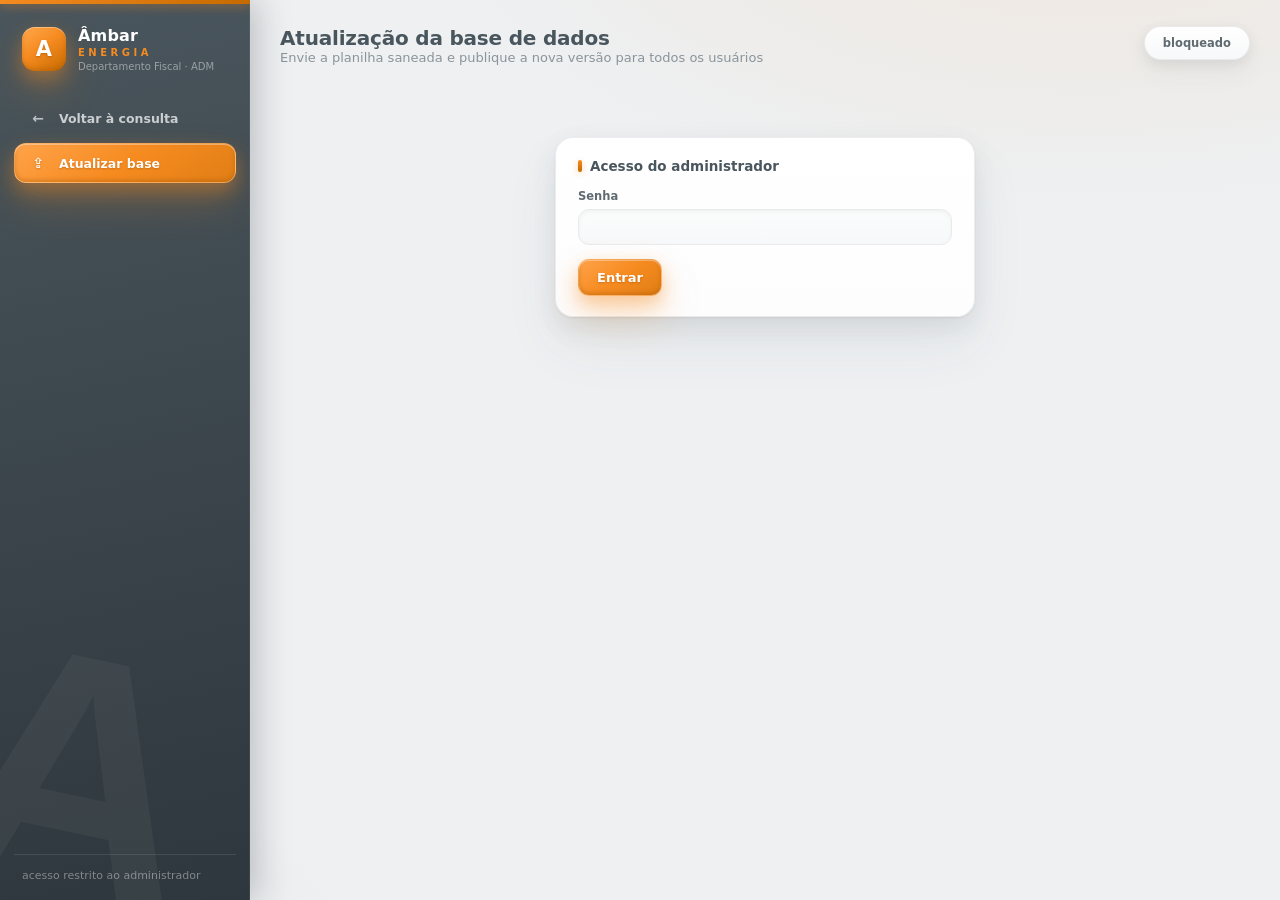
==== admin.html @ 41049a25 "Consulta Fiscal Âmbar Energia — sistema de consulta de códigos de produtos e serviços Sistema estáti" ====
<!DOCTYPE html>
<html lang="pt-BR">
<head>
<meta charset="UTF-8">
<meta name="viewport" content="width=device-width, initial-scale=1.0">
<title>ADM · Consulta Fiscal Âmbar</title>
<link rel="icon" href="data:image/svg+xml,%3Csvg xmlns='http://www.w3.org/2000/svg' viewBox='0 0 32 32'%3E%3Crect width='32' height='32' rx='8' fill='%234A565D'/%3E%3Ctext x='16' y='23' font-family='Verdana' font-size='19' font-weight='bold' fill='%23F68B20' text-anchor='middle'%3EA%3C/text%3E%3C/svg%3E">
<link rel="stylesheet" href="css/style.css?v=2">
</head>
<body>

<aside class="sidebar">
  <div class="brand">
    <div class="brand-icon">A</div>
    <div>
      <div class="brand-name">Âmbar<span class="energia">ENERGIA</span></div>
      <div class="brand-sub">Departamento Fiscal · ADM</div>
    </div>
  </div>
  <nav class="nav">
    <a class="nav-item" href="index.html"><span class="ni">←</span> Voltar à consulta</a>
    <button class="nav-item active" type="button"><span class="ni">⇪</span> Atualizar base</button>
  </nav>
  <div class="sidebar-foot">
    <div class="muted small">acesso restrito ao administrador</div>
  </div>
</aside>

<main class="main">
  <header class="topbar">
    <div>
      <h1>Atualização da base de dados</h1>
      <div class="muted">Envie a planilha saneada e publique a nova versão para todos os usuários</div>
    </div>
    <div class="topbar-right"><div class="badge-status" id="statusBadge">bloqueado</div></div>
  </header>

  <!-- ============ LOGIN ============ -->
  <section id="telaLogin" class="login-box">
    <div class="card">
      <div class="card-head"><h3>Acesso do administrador</h3></div>
      <div class="field-row">
        <label style="flex:1;">Senha
          <input type="password" id="senha" autocomplete="current-password">
        </label>
      </div>
      <button class="btn primary" id="btnEntrar" type="button">Entrar</button>
      <div id="msgLogin"></div>
    </div>
  </section>

  <!-- ============ PAINEL ============ -->
  <section id="telaPainel" class="admin-wrap" hidden>
    <div class="card">
      <div class="card-head"><h3>1 · Planilha da base</h3>
        <span class="muted small">arquivo .xlsx com as abas <b>Produtos</b> e <b>Servicos</b> (mesmo layout da Base Fiscal - Saneada)</span>
      </div>
      <div class="dropzone" id="dropzone">
        <b>Clique para escolher</b> ou arraste o arquivo .xlsx aqui
        <div class="muted small" style="margin-top:6px;">nada é enviado até você clicar em Publicar</div>
      </div>
      <input type="file" id="arquivo" accept=".xlsx" hidden>
      <div id="msgArquivo"></div>
      <ul class="check-list" id="resumoArquivo"></ul>
    </div>

    <div class="card">
      <div class="card-head"><h3>2 · Publicação no site</h3>
        <span class="muted small">a atualização entra no ar em ~1 minuto para todos os usuários</span>
      </div>
      <div class="field-row">
        <label style="flex:1;">Token de publicação do GitHub (fine-grained, com permissão de conteúdo neste repositório)
          <input type="password" id="token" placeholder="github_pat_…" autocomplete="off">
        </label>
      </div>
      <label style="flex-direction:row; align-items:center; gap:8px; font-weight:400;">
        <input type="checkbox" id="lembrarToken" style="width:auto; box-shadow:none;"> lembrar token neste navegador (somente em computador de uso pessoal)
      </label>
      <div class="btn-row" style="margin-top:14px;">
        <button class="btn primary" id="btnPublicar" type="button" disabled>Publicar atualização</button>
      </div>
      <div id="msgPublicar"></div>
    </div>

    <div class="card">
      <div class="card-head"><h3>Como funciona</h3></div>
      <ul class="check-list">
        <li>A planilha é validada aqui no navegador (abas, colunas e formatos).</li>
        <li>Ao publicar, os dados são gravados no repositório do site com o seu token — cada publicação fica registrada no histórico do GitHub.</li>
        <li>Os usuários da consulta não precisam de login; somente esta página de atualização é restrita.</li>
        <li>Para trocar a senha desta página, atualize o hash em <b>js/admin.js</b> (instruções no README do repositório).</li>
      </ul>
    </div>
  </section>
</main>

<script src="vendor/xlsx.full.min.js"></script>
<script src="js/admin.js?v=2"></script>
</body>
</html>
---- css/style.css ----
/* =====================================================================
   Consulta Fiscal — identidade Âmbar Energia · acabamento premium 3D
   Mesma identidade do MtM Energia:
   laranja #F68B20 · ardósia #4A565D · cinza #606B71
   apoio #E9EAEB #F5F6F7 #8A949B · ênfase #C56A00 · destaque #FFE9CF
   alerta #C0392B · tipografia Verdana
   ===================================================================== */
:root {
  --laranja: #F68B20;
  --laranja-2: #C56A00;
  --laranja-soft: #FFE9CF;
  --ardosia: #4A565D;
  --ardosia-2: #3A444A;
  --ardosia-3: #2E373D;
  --cinza: #606B71;
  --texto-2: #8A949B;
  --painel: #F5F6F7;
  --linha: #E9EAEB;
  --alerta: #C0392B;
  --alerta-soft: #FBEAE7;
  --bg: #eef0f2;
  --card: #ffffff;

  --sombra-card:
    inset 0 1px 0 rgba(255,255,255,.95),
    0 1px 2px rgba(74,86,93,.10),
    0 10px 24px rgba(74,86,93,.10),
    0 28px 56px rgba(74,86,93,.07);
  --sombra-card-hover:
    inset 0 1px 0 rgba(255,255,255,.95),
    0 2px 4px rgba(74,86,93,.12),
    0 18px 38px rgba(74,86,93,.16),
    0 42px 80px rgba(74,86,93,.10);
  --sombra-laranja:
    inset 0 1px 0 rgba(255,255,255,.35),
    inset 0 -2px 4px rgba(151,79,0,.35),
    0 8px 18px rgba(246,139,32,.38),
    0 20px 40px rgba(246,139,32,.22);
  --radius: 18px;
}

* { box-sizing: border-box; margin: 0; padding: 0; }
[hidden] { display: none !important; }
html, body { height: 100%; }
body {
  font-family: Verdana, "Segoe UI", system-ui, sans-serif;
  background:
    radial-gradient(1100px 500px at 85% -10%, rgba(246,139,32,.09), transparent 60%),
    radial-gradient(900px 500px at -10% 110%, rgba(74,86,93,.10), transparent 55%),
    var(--bg);
  color: var(--ardosia);
  display: flex;
  font-size: 13px;
  min-height: 100vh;
}

/* ============================ SIDEBAR ============================ */
.sidebar {
  width: 250px; min-width: 250px;
  background: linear-gradient(168deg, var(--ardosia) 0%, var(--ardosia-2) 55%, var(--ardosia-3) 100%);
  display: flex; flex-direction: column;
  padding: 24px 14px 18px;
  position: sticky; top: 0; height: 100vh;
  box-shadow: inset -1px 0 0 rgba(255,255,255,.06), 8px 0 30px rgba(46,55,61,.25);
  overflow: hidden;
}
.sidebar::before {
  content: "A";
  position: absolute; left: -46px; bottom: -70px;
  font-size: 340px; font-weight: 700; font-family: Verdana, sans-serif;
  color: rgba(255,255,255,.045);
  transform: rotate(12deg);
  pointer-events: none;
}
.sidebar::after {
  content: ""; position: absolute; top: 0; left: 0; right: 0; height: 4px;
  background: linear-gradient(90deg, var(--laranja), var(--laranja-2));
  box-shadow: 0 2px 10px rgba(246,139,32,.55);
}

.brand { display: flex; gap: 12px; align-items: center; padding: 2px 8px 22px; position: relative; }
.brand-icon {
  width: 44px; height: 44px; border-radius: 13px;
  background: linear-gradient(145deg, #FFA94D 0%, var(--laranja) 45%, var(--laranja-2) 100%);
  color: #fff; font-size: 21px; font-weight: 700; display: grid; place-items: center;
  box-shadow: var(--sombra-laranja);
  text-shadow: 0 1px 2px rgba(151,79,0,.5);
}
.brand-name { font-weight: 700; font-size: 16px; color: #fff; letter-spacing: .2px; }
.brand-name .energia { color: var(--laranja); font-size: 10px; letter-spacing: 3.5px; font-weight: 700; display: block; margin-top: 2px; }
.brand-sub { font-size: 10px; color: rgba(255,255,255,.45); margin-top: 3px; }

.nav { display: flex; flex-direction: column; gap: 5px; margin-top: 4px; flex: 1; position: relative; }
.nav-item {
  display: flex; align-items: center; gap: 11px;
  padding: 11px 13px;
  background: transparent;
  border-radius: 12px; color: rgba(255,255,255,.72);
  font-size: 12.5px; font-weight: 700; font-family: inherit;
  cursor: pointer; text-align: left;
  transition: all .18s ease;
  border: 1px solid transparent;
  text-decoration: none;
}
.nav-item:hover {
  background: rgba(255,255,255,.07);
  color: #fff;
  transform: translateX(3px);
}
.nav-item.active {
  background: linear-gradient(145deg, #FFA34A 0%, var(--laranja) 50%, #E07E15 100%);
  color: #fff;
  box-shadow: var(--sombra-laranja);
  border: 1px solid rgba(255,255,255,.25);
  text-shadow: 0 1px 2px rgba(151,79,0,.45);
  transform: translateX(0);
}
.nav-item:focus-visible { outline: 2px solid var(--laranja); outline-offset: 2px; }
.ni { width: 20px; text-align: center; font-size: 14px; opacity: .9; }

.sidebar-foot { padding: 14px 8px 0; border-top: 1px solid rgba(255,255,255,.10); position: relative; }
.sidebar-foot .pill {
  background: rgba(255,255,255,.08); border: 1px solid rgba(255,255,255,.14);
  border-radius: 999px; color: rgba(255,255,255,.8);
  padding: 6px 12px; font-size: 10.5px; font-weight: 700; text-align: center;
}
.sidebar-foot .muted { color: rgba(255,255,255,.4); }
.sidebar-foot a { color: rgba(255,255,255,.55); text-decoration: none; font-size: 10.5px; }
.sidebar-foot a:hover { color: var(--laranja); }

/* ============================ MAIN ============================ */
.main { flex: 1; padding: 26px 30px 46px; max-width: 1500px; min-width: 0; }
.topbar { display: flex; justify-content: space-between; align-items: flex-start; gap: 14px; margin-bottom: 22px; flex-wrap: wrap; }
.topbar h1 { font-size: 20px; font-weight: 700; letter-spacing: -.2px; }
.muted { color: var(--texto-2); }
.small { font-size: 11px; }
.topbar-right { display: flex; gap: 10px; align-items: center; flex-wrap: wrap; }

.badge-status {
  background: linear-gradient(180deg, #fff, #f7f8f9);
  border: 1px solid var(--linha); border-radius: 999px;
  padding: 9px 18px; font-weight: 700; font-size: 11.5px; color: var(--cinza);
  box-shadow: inset 0 1px 0 rgba(255,255,255,.9), 0 4px 12px rgba(74,86,93,.10), 0 12px 26px rgba(74,86,93,.06);
}
.badge-status.ok { color: var(--laranja-2); border-color: #F8CE9E; background: linear-gradient(180deg, #FFF6EB, #FFEFDB); }
.badge-status.warn { color: var(--alerta); border-color: #EFC4BD; background: linear-gradient(180deg, #FDF1EF, var(--alerta-soft)); }

.tab { display: none; animation: fade .28s ease; }
.tab.active { display: block; }
@keyframes fade { from { opacity: 0; transform: translateY(8px); } to { opacity: 1; transform: none; } }
@media (prefers-reduced-motion: reduce) {
  *, *::before, *::after { animation: none !important; transition: none !important; }
}

/* ============================ CARDS 3D ============================ */
.card {
  background: linear-gradient(180deg, #ffffff 0%, #fdfdfe 100%);
  border-radius: var(--radius);
  border: 1px solid rgba(233,234,235,.9);
  box-shadow: var(--sombra-card);
  padding: 20px 22px; margin-bottom: 20px;
  transition: transform .22s ease, box-shadow .22s ease;
  position: relative;
}
.card:hover { transform: translateY(-2px); box-shadow: var(--sombra-card-hover); }
.card-head { display: flex; justify-content: space-between; align-items: baseline; margin-bottom: 15px; gap: 10px; flex-wrap: wrap; }
.card-head h3 { font-size: 13.5px; font-weight: 700; color: var(--ardosia); padding-left: 12px; position: relative; }
.card-head h3::before {
  content: ""; position: absolute; left: 0; top: 2px; bottom: 2px; width: 4px; border-radius: 4px;
  background: linear-gradient(180deg, var(--laranja), var(--laranja-2));
  box-shadow: 0 2px 6px rgba(246,139,32,.4);
}

/* ============================ KPIs ============================ */
.kpi-grid { display: grid; grid-template-columns: repeat(auto-fit, minmax(205px, 1fr)); gap: 18px; margin-bottom: 20px; }
.kpi {
  border-radius: var(--radius); padding: 18px 20px;
  background: linear-gradient(180deg, #ffffff, #fbfbfc);
  border: 1px solid rgba(233,234,235,.9);
  box-shadow: var(--sombra-card);
  position: relative; overflow: hidden;
  transition: transform .22s ease, box-shadow .22s ease;
}
.kpi:hover { transform: translateY(-3px); box-shadow: var(--sombra-card-hover); }
.kpi.hero {
  background:
    radial-gradient(420px 200px at 110% -30%, rgba(246,139,32,.45), transparent 60%),
    linear-gradient(150deg, var(--ardosia) 0%, var(--ardosia-2) 55%, var(--ardosia-3) 100%);
  border: 1px solid rgba(255,255,255,.14);
  box-shadow:
    inset 0 1px 0 rgba(255,255,255,.22),
    inset 0 -3px 8px rgba(0,0,0,.25),
    0 14px 30px rgba(46,55,61,.35),
    0 34px 70px rgba(46,55,61,.22);
}
.kpi.hero::before {
  content: "A"; position: absolute; right: -14px; bottom: -34px;
  font-size: 120px; font-weight: 700; color: rgba(255,255,255,.06);
  transform: rotate(12deg); pointer-events: none;
}
.kpi.hero .kpi-label { color: rgba(255,255,255,.65); }
.kpi.hero .kpi-sub { color: rgba(255,255,255,.55); }
.kpi.hero .kpi-value {
  color: var(--laranja);
  text-shadow: 0 2px 14px rgba(246,139,32,.45), 0 1px 2px rgba(0,0,0,.4);
}
.kpi-label { font-size: 10px; color: var(--texto-2); font-weight: 700; text-transform: uppercase; letter-spacing: .8px; }
.kpi-value { font-size: 20px; font-weight: 700; margin-top: 8px; letter-spacing: -.3px; white-space: nowrap; color: var(--ardosia); font-variant-numeric: tabular-nums; }
.kpi-sub { font-size: 10.5px; color: var(--texto-2); margin-top: 5px; }

/* ============================ TABELAS ============================ */
.table-scroll {
  overflow: auto; border-radius: 14px; border: 1px solid var(--linha);
  box-shadow: inset 0 2px 6px rgba(74,86,93,.05);
  background: #fff;
  max-height: 620px;
}
table { border-collapse: collapse; width: 100%; font-size: 11.5px; }
thead th {
  position: sticky; top: 0;
  background: linear-gradient(180deg, #4A565D, #3F4A50);
  color: #fff; font-weight: 700; text-align: left; padding: 10px 12px; white-space: nowrap;
  z-index: 2; font-size: 10.5px; letter-spacing: .3px;
}
tbody td { padding: 9px 12px; border-bottom: 1px solid #F0F2F3; color: var(--cinza); vertical-align: top; }
tbody tr:nth-child(even) { background: #FAFBFB; }
tbody tr:hover { background: var(--laranja-soft); }
td.cod { font-weight: 700; color: var(--ardosia); white-space: nowrap; font-variant-numeric: tabular-nums; }
td.wrap { max-width: 420px; }
mark { background: var(--laranja-soft); color: var(--laranja-2); border-radius: 3px; padding: 0 1px; }

.tag {
  display: inline-block; padding: 3px 10px; border-radius: 999px; font-size: 10px; font-weight: 700;
  box-shadow: inset 0 1px 0 rgba(255,255,255,.5), 0 1px 3px rgba(74,86,93,.15);
  white-space: nowrap;
}
.tag.ok { background: linear-gradient(180deg, #FFF2E0, var(--laranja-soft)); color: var(--laranja-2); border: 1px solid #F5D3A6; }
.tag.warn { background: linear-gradient(180deg, #FDF1EF, var(--alerta-soft)); color: var(--alerta); border: 1px solid #EFC4BD; }
.tag.neutro { background: linear-gradient(180deg, #F7F8F9, #EFF1F2); color: var(--cinza); border: 1px solid var(--linha); }
.tag.top { background: linear-gradient(145deg, #FFA34A, var(--laranja)); color: #fff; border: 1px solid rgba(255,255,255,.3); text-shadow: 0 1px 2px rgba(151,79,0,.4); }

/* ============================ FORMS ============================ */
label { display: flex; flex-direction: column; gap: 6px; font-size: 11.5px; font-weight: 700; color: var(--cinza); }
input, select {
  font: inherit; padding: 10px 12px; border: 1.5px solid var(--linha); border-radius: 11px;
  background: linear-gradient(180deg, #FBFCFC, #F7F8F9); color: var(--ardosia); outline: none;
  transition: all .18s;
  box-shadow: inset 0 2px 4px rgba(74,86,93,.06);
}
input:focus, select:focus {
  border-color: var(--laranja); background: #fff;
  box-shadow: inset 0 1px 3px rgba(74,86,93,.05), 0 0 0 3px rgba(246,139,32,.18);
}
.field-row { display: flex; gap: 14px; margin-bottom: 14px; flex-wrap: wrap; align-items: flex-end; }
.field-row label { flex: 1; min-width: 170px; }
.field-row label.grande { flex: 2.2; min-width: 260px; }

/* pills de escolha (dentro/fora · esporádico/contínuo) */
.escolha { display: flex; flex-direction: column; gap: 6px; }
.escolha .titulo { font-size: 11.5px; font-weight: 700; color: var(--cinza); }
.pills { display: flex; gap: 8px; flex-wrap: wrap; }
.pill-opt {
  font: inherit; font-size: 11.5px; font-weight: 700; cursor: pointer;
  padding: 9px 16px; border-radius: 999px;
  border: 1.5px solid var(--linha); color: var(--cinza);
  background: linear-gradient(180deg, #ffffff, #F2F4F5);
  box-shadow: inset 0 1px 0 rgba(255,255,255,.9), 0 3px 8px rgba(74,86,93,.10);
  transition: all .18s ease;
}
.pill-opt:hover { transform: translateY(-1px); border-color: #d8dcde; color: var(--ardosia); }
.pill-opt[aria-pressed="true"] {
  background: linear-gradient(145deg, #FFA34A 0%, var(--laranja) 50%, #E07E15 100%);
  border-color: rgba(255,255,255,.25); color: #fff;
  text-shadow: 0 1px 2px rgba(151,79,0,.45);
  box-shadow: var(--sombra-laranja);
}
.pill-opt:focus-visible { outline: 2px solid var(--laranja); outline-offset: 2px; }

.btn {
  font: inherit; font-weight: 700; padding: 10px 18px; border-radius: 11px;
  border: 1px solid var(--linha);
  background: linear-gradient(180deg, #ffffff, #F2F4F5);
  color: var(--cinza); cursor: pointer;
  transition: all .18s ease;
  box-shadow: inset 0 1px 0 rgba(255,255,255,.9), 0 3px 8px rgba(74,86,93,.12), 0 8px 18px rgba(74,86,93,.06);
}
.btn:hover { transform: translateY(-1px); color: var(--ardosia); border-color: #d8dcde; }
.btn:active { transform: translateY(1px); box-shadow: inset 0 2px 5px rgba(74,86,93,.18); }
.btn.primary {
  background: linear-gradient(145deg, #FFA34A 0%, var(--laranja) 50%, #E07E15 100%);
  border: 1px solid rgba(255,255,255,.25); color: #fff;
  text-shadow: 0 1px 2px rgba(151,79,0,.45);
  box-shadow: var(--sombra-laranja);
}
.btn.primary:hover { filter: brightness(1.06); color: #fff; }
.btn.mini { padding: 4px 10px; font-size: 10px; border-radius: 8px; }
.btn:disabled { opacity: .45; cursor: not-allowed; transform: none; }
.btn:focus-visible { outline: 2px solid var(--laranja); outline-offset: 2px; }

/* aviso de regra fiscal */
.aviso {
  display: flex; gap: 10px; align-items: flex-start;
  border-radius: 12px; padding: 12px 15px; font-size: 11.5px; margin-bottom: 14px;
  background: linear-gradient(180deg, #FFF6EB, #FFEFDB);
  border: 1px solid #F8CE9E; color: var(--laranja-2); font-weight: 700;
}
.aviso.alerta { background: linear-gradient(180deg, #FDF1EF, var(--alerta-soft)); border-color: #EFC4BD; color: var(--alerta); }
.aviso .ico { font-size: 15px; line-height: 1.2; }

.resultado-head { display: flex; justify-content: space-between; align-items: center; gap: 10px; margin: 4px 0 12px; flex-wrap: wrap; }
.resultado-head .qtd { font-weight: 700; color: var(--ardosia); font-size: 12.5px; }
.vazio { text-align: center; color: var(--texto-2); padding: 40px 20px; font-size: 12.5px; }
.vazio b { color: var(--ardosia); }

/* ============================ ADMIN ============================ */
.admin-wrap { max-width: 760px; margin: 0 auto; }
.dropzone {
  border: 2px dashed #E3B685; border-radius: 16px; padding: 36px 20px;
  text-align: center; color: var(--cinza); cursor: pointer; transition: all .2s;
  background: linear-gradient(180deg, #FFFDFA, #FFF8F0);
}
.dropzone:hover, .dropzone.over { border-color: var(--laranja); background: #FFF6EB; }
.dropzone b { color: var(--laranja-2); }
.login-box { max-width: 420px; margin: 8vh auto 0; }
.msg { border-radius: 10px; padding: 10px 14px; font-size: 11.5px; font-weight: 700; margin-top: 12px; }
.msg.ok { background: #FFF6EB; color: var(--laranja-2); border: 1px solid #F8CE9E; }
.msg.erro { background: var(--alerta-soft); color: var(--alerta); border: 1px solid #EFC4BD; }
.check-list { font-size: 11.5px; color: var(--cinza); line-height: 1.9; margin: 10px 0 0 4px; list-style: none; }
.check-list li::before { content: "— "; color: var(--laranja); font-weight: 700; }

/* ============================ RESPONSIVO ============================ */
@media (max-width: 900px) {
  body { flex-direction: column; }
  .sidebar {
    width: 100%; min-width: 0; height: auto; position: static;
    flex-direction: row; align-items: center; gap: 10px;
    padding: 14px 16px;
  }
  .sidebar::before { display: none; }
  .brand { padding: 0; }
  .nav { flex-direction: row; flex: 1; justify-content: center; margin: 0; }
  .nav-item:hover { transform: none; }
  .sidebar-foot { border: 0; padding: 0; }
  .sidebar-foot .pill, .sidebar-foot .muted { display: none; }
  .main { padding: 18px 14px 40px; }
  td.wrap { max-width: 260px; }
}
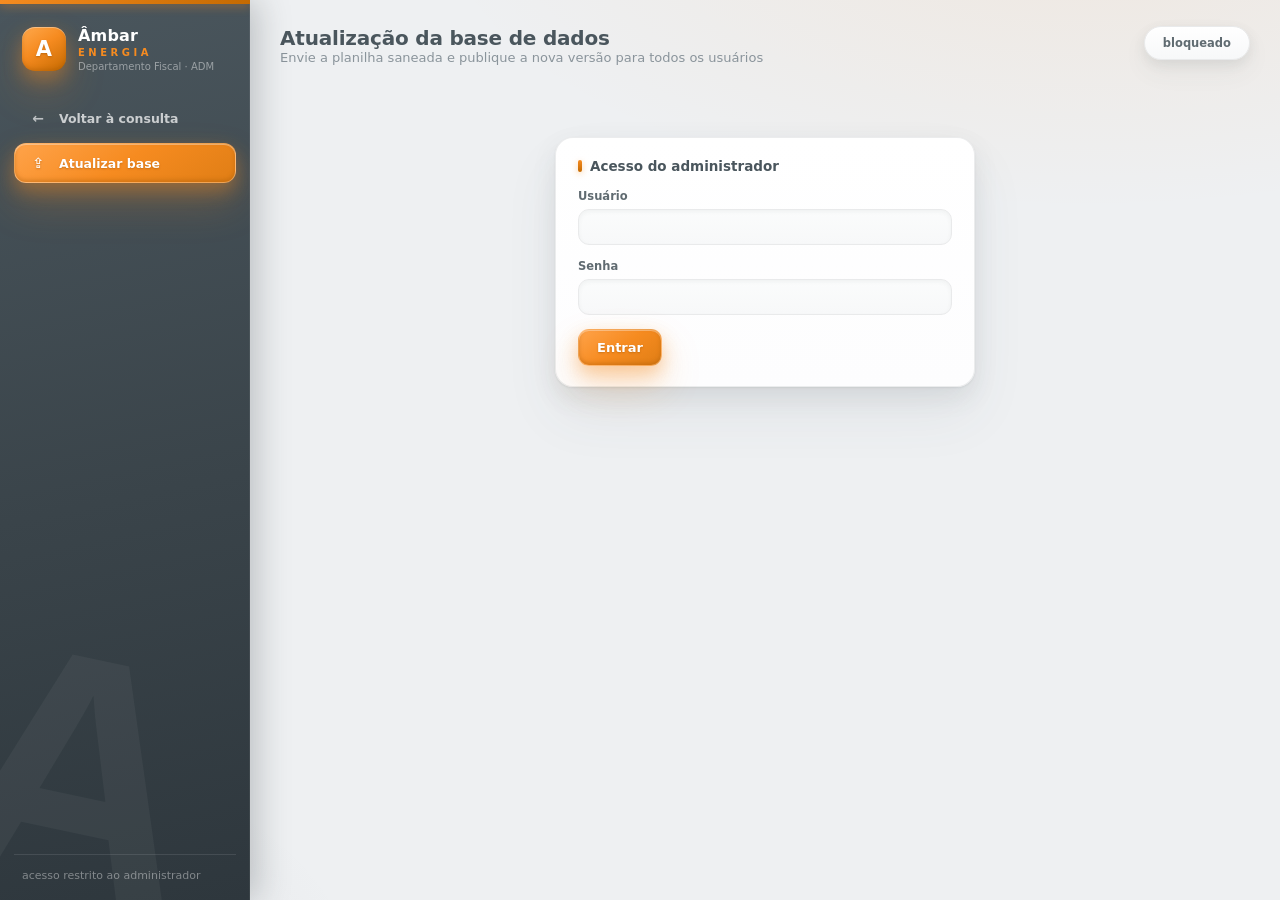
==== commit 1342a73d: "Add files via upload" ====
--- a/admin.html
+++ b/admin.html
@@ -5,7 +5,11 @@
 <meta name="viewport" content="width=device-width, initial-scale=1.0">
 <title>ADM · Consulta Fiscal Âmbar</title>
 <link rel="icon" href="data:image/svg+xml,%3Csvg xmlns='http://www.w3.org/2000/svg' viewBox='0 0 32 32'%3E%3Crect width='32' height='32' rx='8' fill='%234A565D'/%3E%3Ctext x='16' y='23' font-family='Verdana' font-size='19' font-weight='bold' fill='%23F68B20' text-anchor='middle'%3EA%3C/text%3E%3C/svg%3E">
-<link rel="stylesheet" href="css/style.css?v=2">
+<meta name="theme-color" content="#4A565D">
+<!-- connect-src: trocar a URL do Worker pela do seu deploy (a mesma de PUBLISHER_URL em js/admin.js) -->
+<meta http-equiv="Content-Security-Policy" content="default-src 'self'; script-src 'self'; style-src 'self' 'unsafe-inline'; img-src 'self' data:; connect-src 'self' https://ambar-publisher.arcosta2012.workers.dev; base-uri 'self'; form-action 'self'; object-src 'none'">
+<meta name="robots" content="noindex">
+<link rel="stylesheet" href="css/style.css?v=7">
 </head>
 <body>
 
@@ -40,6 +44,11 @@
     <div class="card">
       <div class="card-head"><h3>Acesso do administrador</h3></div>
       <div class="field-row">
+        <label style="flex:1;">Usuário
+          <input type="text" id="usuario" autocomplete="username">
+        </label>
+      </div>
+      <div class="field-row">
         <label style="flex:1;">Senha
           <input type="password" id="senha" autocomplete="current-password">
         </label>
@@ -65,19 +74,12 @@
     </div>
 
     <div class="card">
-      <div class="card-head"><h3>2 · Publicação no site</h3>
+      <div class="card-head"><h3>2 · Publicar</h3>
         <span class="muted small">a atualização entra no ar em ~1 minuto para todos os usuários</span>
       </div>
-      <div class="field-row">
-        <label style="flex:1;">Token de publicação do GitHub (fine-grained, com permissão de conteúdo neste repositório)
-          <input type="password" id="token" placeholder="github_pat_…" autocomplete="off">
-        </label>
-      </div>
-      <label style="flex-direction:row; align-items:center; gap:8px; font-weight:400;">
-        <input type="checkbox" id="lembrarToken" style="width:auto; box-shadow:none;"> lembrar token neste navegador (somente em computador de uso pessoal)
-      </label>
-      <div class="btn-row" style="margin-top:14px;">
+      <div class="btn-row" style="margin-top:6px;">
         <button class="btn primary" id="btnPublicar" type="button" disabled>Publicar atualização</button>
+        <button class="btn" id="btnSair" type="button">Sair</button>
       </div>
       <div id="msgPublicar"></div>
     </div>
@@ -85,16 +87,17 @@
     <div class="card">
       <div class="card-head"><h3>Como funciona</h3></div>
       <ul class="check-list">
-        <li>A planilha é validada aqui no navegador (abas, colunas e formatos).</li>
-        <li>Ao publicar, os dados são gravados no repositório do site com o seu token — cada publicação fica registrada no histórico do GitHub.</li>
-        <li>Os usuários da consulta não precisam de login; somente esta página de atualização é restrita.</li>
-        <li>Para trocar a senha desta página, atualize o hash em <b>js/admin.js</b> (instruções no README do repositório).</li>
+        <li>Você entra com <b>usuário e senha</b>. A publicação é feita por um serviço seguro do Departamento — você não precisa de token.</li>
+        <li>A planilha é validada aqui no navegador (abas, colunas e formatos) antes de publicar.</li>
+        <li>Cada publicação fica registrada no histórico do repositório do site.</li>
+        <li>Os usuários da consulta não precisam de login; somente esta página é restrita.</li>
       </ul>
     </div>
   </section>
 </main>
 
 <script src="vendor/xlsx.full.min.js"></script>
-<script src="js/admin.js?v=2"></script>
+<script src="js/fiscal.js?v=7"></script>
+<script src="js/admin.js?v=7"></script>
 </body>
 </html>
--- a/css/style.css
+++ b/css/style.css
@@ -127,6 +127,7 @@
 .sidebar-foot .muted { color: rgba(255,255,255,.4); }
 .sidebar-foot a { color: rgba(255,255,255,.55); text-decoration: none; font-size: 10.5px; }
 .sidebar-foot a:hover { color: var(--laranja); }
+.adm-curto { display: none; }
 
 /* ============================ MAIN ============================ */
 .main { flex: 1; padding: 26px 30px 46px; max-width: 1500px; min-width: 0; }
@@ -334,14 +335,62 @@
   .sidebar {
     width: 100%; min-width: 0; height: auto; position: static;
     flex-direction: row; align-items: center; gap: 10px;
-    padding: 14px 16px;
+    padding: 12px 14px;
   }
   .sidebar::before { display: none; }
   .brand { padding: 0; }
-  .nav { flex-direction: row; flex: 1; justify-content: center; margin: 0; }
+  .brand-sub { display: none; }
+  .nav { flex-direction: row; flex: 1; justify-content: center; margin: 0; gap: 6px; }
+  .nav-item { padding: 9px 12px; }
   .nav-item:hover { transform: none; }
   .sidebar-foot { border: 0; padding: 0; }
   .sidebar-foot .pill, .sidebar-foot .muted { display: none; }
   .main { padding: 18px 14px 40px; }
   td.wrap { max-width: 260px; }
 }
+
+/* celular: resultados viram cards empilhados (sem rolagem lateral) */
+@media (max-width: 700px) {
+  .sidebar { gap: 8px; padding: 10px 12px; }
+  .brand-icon { width: 34px; height: 34px; font-size: 16px; border-radius: 10px; }
+  .brand-name { font-size: 13px; }
+  .brand-name .energia { font-size: 8px; letter-spacing: 2.5px; }
+  .nav { gap: 4px; }
+  .nav-item { padding: 8px 10px; font-size: 11.5px; gap: 6px; }
+  .ni { display: none; }
+  .adm-longo { display: none; }
+  .adm-curto {
+    display: inline-block; padding: 6px 10px; border-radius: 999px;
+    border: 1px solid rgba(255,255,255,.18); background: rgba(255,255,255,.08);
+    font-size: 10px; font-weight: 700; color: rgba(255,255,255,.7);
+  }
+  .sidebar-foot > div { margin-top: 0 !important; }
+  .card { padding: 16px 15px; }
+  .topbar h1 { font-size: 17px; }
+
+  .table-scroll { max-height: none; border: 0; box-shadow: none; background: transparent; overflow: visible; }
+  table, tbody, tr, td { display: block; width: 100%; }
+  thead { display: none; }
+  tbody tr {
+    background: linear-gradient(180deg, #ffffff, #fdfdfe) !important;
+    border: 1px solid var(--linha); border-radius: 14px;
+    margin-bottom: 12px; padding: 12px 14px 10px;
+    box-shadow: 0 1px 2px rgba(74,86,93,.08), 0 8px 18px rgba(74,86,93,.08);
+    position: relative;
+  }
+  tbody tr:hover { background: linear-gradient(180deg, #ffffff, #fdfdfe) !important; }
+  tbody td { border: 0; padding: 5px 0; white-space: normal; overflow-wrap: anywhere; }
+  tbody td:empty { display: none; }
+  td.wrap { max-width: none; }
+  tbody td[data-label]::before {
+    content: attr(data-label);
+    display: block;
+    font-size: 9px; letter-spacing: .7px; text-transform: uppercase;
+    color: var(--texto-2); font-weight: 700; margin-bottom: 2px;
+  }
+  td.acao { position: absolute; top: 10px; right: 10px; width: auto; padding: 0; }
+  td.acao .btn.mini { padding: 7px 14px; font-size: 11px; }
+  tbody td.cod[data-label] { font-size: 14px; }
+  .tag { white-space: normal; line-height: 1.5; }
+  .vazio { padding: 26px 8px; }
+}
